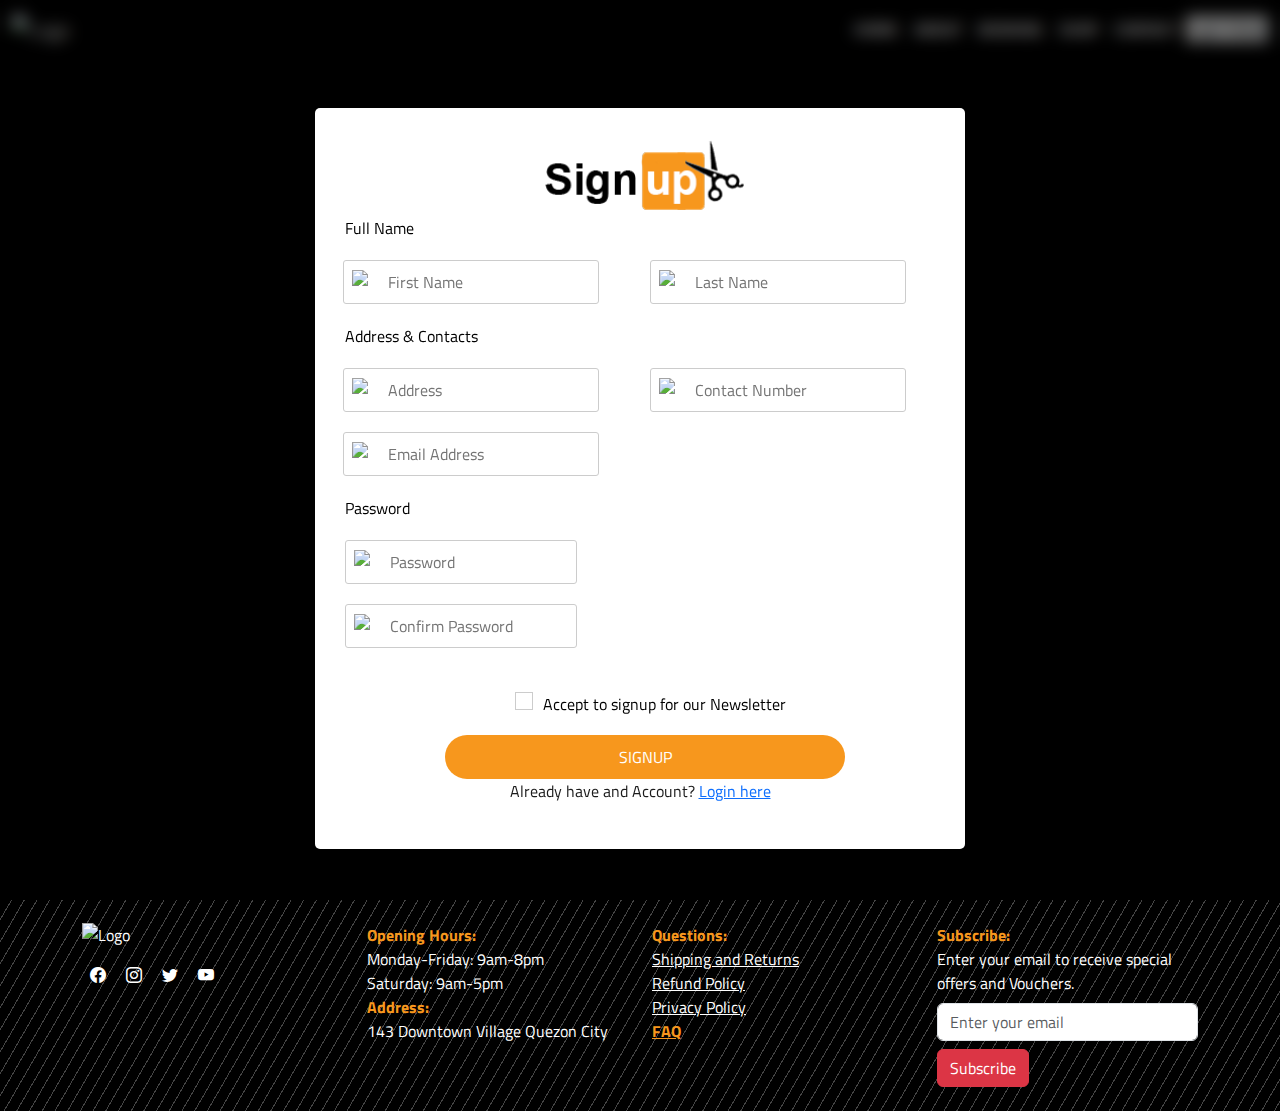
==== signup.html @ 104dce7f "first commit" ====
<!DOCTYPE html>
<html lang="en">
<head>
<meta charset="UTF-8">
<meta name="viewport" content="width=device-width, initial-scale=1, shrink-to-fit=no">
<link href="https://cdn.jsdelivr.net/npm/bootstrap@5.0.0/dist/css/bootstrap.min.css" rel="stylesheet">
<link rel="stylesheet" href="css/style-signup.css">
<link rel="preconnect" href="https://fonts.googleapis.com">
<link rel="preconnect" href="https://fonts.gstatic.com" crossorigin>
<link href="https://fonts.googleapis.com/css2?family=Titillium+Web:ital,wght@0,300;0,400;0,600;0,700;1,300;1,400;1,600;1,700&display=swap" rel="stylesheet">
<link rel="stylesheet" href="https://cdnjs.cloudflare.com/ajax/libs/font-awesome/5.15.3/css/all.min.css">
<link href="https://cdn.jsdelivr.net/npm/bootstrap-icons@1.10.0/font/bootstrap-icons.css" rel="stylesheet">
<link rel="stylesheet" href="https://maxcdn.bootstrapcdn.com/font-awesome/4.4.0/css/font-awesome.min.css">
<script src="https://www.google.com/recaptcha/api.js" async defer></script>


<title>GupitHub/CreateAccount</title>
<style>
        /* Create Account Background */
         body {

            background-image: url("Images/Index/formbg.jpg");

            background-attachment: fixed;

            background-size: cover;
            background-repeat: no-repeat;
            background-position: center center;

            margin: 0;
            padding: 0;
            height: 100vh;
        }
    
</style>


  
</head>
<body class="dark-mode">


<!-- Navigation Bar -->
    <nav class="navbar navbar-expand-lg navbar-dark">
        <div class="container-fluid">
            <a class="navbar-brand" href="#">
                <img src="Images/logo3.png" alt="Logo" id="navbar-logo">

            </a>
            <button class="navbar-toggler" type="button" data-bs-toggle="collapse" data-bs-target="#navbarNav" aria-controls="navbarNav" aria-expanded="false" aria-label="Toggle navigation">
                <span class="navbar-toggler-icon"></span>
            </button>
            
            <div class="collapse navbar-collapse" id="navbarNav"> 
                <ul class="navbar-nav ms-auto">
                    <li class="nav-item">
                        <a class="nav-link" href="#">HOME</a>
                    </li>
                    <li class="nav-item">
                        <a class="nav-link" href="#">ABOUT</a>
                    </li>
                    <li class="nav-item">
                        <a class="nav-link" href="#">BOOKING</a>
                    </li>
                    <li class="nav-item">
                        <a class="nav-link" href="#">SHOP</a>
                    </li>
                    <li class="nav-item">
                        <a class="nav-link" href="#">CONTACT</a>
                    </li>
                    <li class="nav-item d-flex align-items-center">
                        <button class="theme-toggle btn-sm">Light Mode</button>
                    </li>
                </ul>
            </div>
        </div>
    </nav>
    
<!-- Create Account Form -->
<div class="signup-container">
    <div class="contForms">
        <form action="login.html" method="POST" id="caForms">
        <div class="createh2">
            <a href="main.html"><img src="images/signup.png" width="220px"></a>
        </div>
            <div class="row">
                <label for="name">Full Name</label>
                <div class="col-lg-5 col-sm-11" id="formbox" >
                    <img src="https://www.nicepng.com/png/full/128-1280406_user-icon-png.png" alt="User Icon" class="icon">
                    <input type="text" placeholder="First Name" id="firstname" name="firstname">
                </div>
                <div class="col-1"></div>
                <div class="col-lg-5 col-sm-11" id="formbox">
                    <img src="https://www.nicepng.com/png/full/128-1280406_user-icon-png.png" alt="User Icon" class="icon">
                    <input type="text" placeholder="Last Name" id="lasttname" name="username">
                </div>
           
            <!-- Address & Contacts -->
                <label for="addresscontact">Address & Contacts</label>
                <div class="col-lg-5 col-sm-11" id="formbox">
                    <img src="Images/address-icon.png" alt="User Icon" class="icon">
                    <input type="text" placeholder="Address" id="address" name="address">
                </div><div class="col-1"></div>
                <div class="col-lg-5 col-sm-11" id="formbox">
                    <img src="Images/contacts copy.png" alt="User Icon" class="icon">
                    <input type="text" placeholder="Contact Number"  id="contactnum" name="contacts">
                </div>
                <div class="col-lg-5 col-sm-11" id="formbox">
                    <img src="Images/email-icon.png" alt="User Icon" class="icon">
                    <input type="text" placeholder="Email Address" id="emailadd" name="emailaddress">
                </div>
                
            </div>
            <!-- Password -->
            <div class="row">
                <div class="col-lg-5 col-sm-11">
                    <label for="password">Password</label>
                        <div class="grid-item1">
                            <img src="Images/password-icon.png" alt="Lock Icon" class="icon">
                            <input type="password" placeholder="Password" id="password" name="password">
                        </div>
                        <div class="grid-item1">
                            <img src="Images/password2-icon copy.png" alt="Lock Icon" class="icon">
                            <input type="password" placeholder="Confirm Password" id="confirmpass" name="password">
                        </div>  
                </div>
                <div class="g-recaptcha col-md-5" data-sitekey="6LePAFIoAAAAACS-6B1hQikEMlAIPsUUueiMcSsk"></div>
            </div>
         <!-- Radio button for Newsletter -->
        &nbsp;
        <div class="centerradio">
                <div class="squareradiobtn ">
                    <input type="radio" name="radio-group" id="acceptradio" value="newsLetterAccepter"/>
                    <label for="acceptradio">&nbsp;&nbsp; &nbsp; &nbsp; Accept to signup for our Newsletter</label> 
                </div>
            </div>
           
        <div class="col-12">
            <!-- <a href="login.html" style="text-decoration: none;"> -->
                <button class="signupbtn" type="submit" id="signupbtn">SIGNUP</button> 
            <!-- </a> -->
        </div>
        <p style="text-transform: none; color: rgb(27, 27, 27);">Already  have and Account? <a href="login.html">Login here</a></p>
    </form>
</div>
</div>   
<!-- Footer -->
    <footer class="custom-footer py-4 mt-4">
        <div class="container">
            <div class="row">
    
                <!-- Column 1 -->
                <div class="col-lg-3 col-md-6 mb-4 mb-lg-0 text-white">
                    <img src="Images/logo.png" alt="Logo" class="img-fluid mb-3" style="max-width: 150px;">
                    <div>
                        <a href="#" class="mx-2 text-white"><i class="bi bi-facebook"></i></a>
                        <a href="#" class="mx-2 text-white"><i class="bi bi-instagram"></i></a>
                        <a href="#" class="mx-2 text-white"><i class="bi bi-twitter"></i></a>
                        <a href="#" class="mx-2 text-white"><i class="bi bi-youtube"></i></a>
                    </div>
                </div>
    
                <!-- Column 2 -->
                <div class="col-lg-3 col-md-6 mb-4 mb-lg-0 text-white">
                    <strong style="color: #f7971d;">Opening Hours:</strong><br>
                    Monday-Friday: 9am-8pm<br>
                    Saturday: 9am-5pm<br>
                    <strong style="color: #f7971d;">Address:</strong><br>
                    143 Downtown Village Quezon City
                </div>
    
                <!-- Column 3 -->
                <div class="col-lg-3 col-md-6 mb-4 mb-lg-0 text-white">
                    <strong style="color: #f7971d;">Questions:</strong><br>
                    <a href="#" class="text-white">Shipping and Returns</a><br>
                    <a href="#" class="text-white">Refund Policy</a><br>
                    <a href="#" class="text-white">Privacy Policy</a><br>
                    <a href="#" style="color: #f7971d;"><strong>FAQ</strong></a><br>
                </div>
    
                <!-- Column 4 -->
                <div class="col-lg-3 col-md-6 text-white">
                    <strong style="color: #f7971d;">Subscribe:</strong><br>
                    Enter your email to receive special offers and Vouchers.<br>
                    <form class="mt-2">
                        <input type="email" placeholder="Enter your email" class="form-control mb-2">
                        <button type="submit" class="btn btn-danger">Subscribe</button>
                    </form>
                </div>
             
            </div>
              
        </div>
    </footer>
    

<script src="https://cdn.jsdelivr.net/npm/bootstrap@5.0.0/dist/js/bootstrap.bundle.min.js"></script>

<div class="overlayeffect"></div>

<script src="scripts/script-signup.js"></script>
</body>

</html>
---- css/style-signup.css ----
body {
    font-family: 'Titillium Web', sans-serif;
    
   
}


/* Set maximum height for the brand image in the navbar */
.navbar-brand img {
    max-height: 50px;
}

/* Styles for the navigation button */
.navbar-btn {
    background-color: red;
    border: none;
    margin-right: 10px; 
}

/* Default styles for the theme toggle button */
.theme-toggle {
    background-color: #f8f9fa;
    border: none;
    cursor: pointer;
    padding: 1px 3px; 
}

/* Styles for elements in dark mode */
.dark-mode {
    background-color: #000000; 
    color: #ffffff; 
}
.dark-mode .navbar {
    background-color: #000000; 
}
.dark-mode .nav-link {
    color: #ffffff; 
    font-weight: bold;
}
.dark-mode .theme-toggle {
    background-color: #f8f9fa; 
    color: #000000; 
}

/* Styles for elements in light mode */
.light-mode {
    background-color: #f8f9fa;
    color: #000000;
}
.light-mode .navbar {
    background-color: #f8f9fa;
}
.light-mode .nav-link {
    color: #000000; 
    font-weight: bold;
}
.light-mode .theme-toggle {
    background-color: #000000; 
    color: #ffffff; 
}

/* Styles for the hero photo container */
.HeroPhoto {
    background-repeat: no-repeat;
    background-size: cover;
    position: relative;
    display: flex;
    align-items: center;
    justify-content: flex-end;  
}

/* Positioning of the hero photo */
.HeroPhoto {
    position: relative;  
}

/* Transition effect for the hero image */
.HeroPhoto img {
    transition: opacity 1s; 
}

/* Styles for the text inside the hero photo */
.hero-text {
    position: absolute;
    right: 8%; 
    top: 30%; 
    color: #fff;
    z-index: 2; 
}

/* Styles for h1 inside the hero text */
.hero-text h1 {
    position: relative;
    font-size: 66px;
    margin-bottom: 10px;
    font-style: oblique;
    font-weight: bold;
    margin-left: 0px;
}

/* Styles for a red gradient button */
.btn-red {
    position: relative;
    background: linear-gradient(to bottom, #ff3019 0%,#cf0404 100%);
    color: white;
    border: none;
    padding: 10px 25px;
    margin-top: 20px;  
    border-radius: 5px;
    font-weight: bold;
    font-size: larger;
    cursor: pointer;
    transition: background-color 0.3s ease;
    left: 40%; 
}

/* Hover effect for the red gradient button */
.btn-red:hover {
    background: linear-gradient(to bottom, #ff3019 0%,#cf0404 100%);
}

/* Centering the button */
.btn-red {
    left: 50%;
    transform: translateX(-50%); 
}

/* Styling for a container with a skew effect */
.skew-container {
    transform: skewX(-10deg);
    overflow: hidden;
    width: 100%; 
    height: 350px;
}

/* Styling for images inside the skew container */
.skew-container img {
    transform: skewX(10deg);
    width: 100%;
    min-width: 140%;
    height: auto;
    position: absolute;
    left: -10%;
    filter: grayscale(100%);
    transition: filter 0.3s; 
    transform: scale(1.1);
}

/* Hover effects for images inside the skew container */
.skew-container:hover img {
    filter: grayscale(0%);
    transform:translateY(20px);
    box-shadow: 10px 3px 20px 5px #ff0000;
}

/* Styling for text within the skew container */
.gupit-text {
    position: absolute;
    top: 50%;
    left: 50%;
    transform: translate(-50%, -50%);
    color: white;
    font-size: 3rem;
    font-weight:bolder;
    text-shadow: 4px 2px 5px #000000;
    opacity: 0;
    pointer-events: none; 
    transition: opacity 0.3s ease-in; 
    z-index: 1; 
}

/* Hover effect to show the text within the skew container */
.skew-container:hover .gupit-text {
    opacity: 1;
}

/* Styling for h2 elements */
h2 {
    margin-top: 10px; 
    margin-bottom: 50px; 
    text-align: center; 
}

.hr {
color: #f7971d;
opacity: 100%;
}

/* Transition effect for images inside the image container */
.image-container img {
    transition: box-shadow 0.3s ease;
}

/* Styling for the image container */
.image-container {
    position: relative;
}

/* Styling for star icons */
.star-icons {
    color: #f7971d; 
    display: flex;
    justify-content: center; 
    margin-top: 10px; 
}

/* Spacing for individual star icons */
.star-icons i {
    margin: 0 2px; 
}


/* Styling for the footer */
.custom-footer {
    background: repeating-linear-gradient(
        120deg,
        black,
        black 10px,
        #444 10px,
        #444 11px
    );
    color: #ffffff;
}

/* Media query to hide specific h1 elements in hero text for screen widths below 768px */
@media (max-width: 768px) {
    .hero-text h1.display-1, 
    .hero-text h1.display-2 {
        display: none;
    }
}

/* Create account form */

.contForms {
    background-color: #ffffff;
    max-width: 650px;
    margin: 0 auto;
    padding: 30px;
    margin-top: 50px;
    margin-bottom: 50px;
    border-radius: 5px;
    box-shadow: 0 0 10px rgba(0, 0, 0, 0.1);
    text-align: center;
}

.nameForms {
    display: grid;
    position: relative;
    align-content: center;
    margin-left: 10px;
}

label {
    margin-bottom: 20px;
    color: #000000;
}

label {
    display: flex;
}

.input-container {
    display: flex;
    align-items: center;
    margin-bottom: 20px;
    border: 1px solid #ccc;
    border-radius: 3px;
    padding: 8px;
}

#formbox, .grid-item1  {
    display: flex;
    position: relative;
    align-items:center;
    margin-bottom: 20px;
    border: 1px solid #ccc;
    border-radius: 3px;
    padding: 8px;
    letter-spacing: 0.5px;
}

#formbox {
    left: 10px;
}

.icon {
    width: 24px; /* Set the width of the icon as needed */
    height: 24px; /* Set the height of the icon as needed */
    margin-right: 10px;
}

.g-recaptcha {
    display: flex;
    position: relative;
    align-items: center;
    transform: scale(1px) ;
}


input {
    flex: 1px;
    border: none;
    outline: none;

}

.signupbtn {
    display: grid;
    position:relative;
    align-content: center;
    left: 100px;
    background-color: #f7971d;
    color: #ffffff;
    border: none;
    margin-top: 10px;
    border-radius: 50px;
    padding: 10px 10px;
    width: 400px;
    cursor: pointer;
    transition: background-color 0.3s;

}
.signupbtn:hover {
    background-color: #ff0000;
}

/* radio button */

.centerradio {
    display:flex;
    position: relative;
    left: 170px;
    align-content: center;
   
    
    }

    div.squareradiobtn input[type="radio"] {
    position:absolute;
    opacity: 0;
    -moz-opacity: 0;
    -webkit-opacity: 0;
    -o-opacity: 0;
    }

    div.squareradiobtn input[type="radio"] + label {
    position:relative;
 
    width: 300px;
    height: 25px;
    margin: 0 8px 8px 0;  
 
    }

    div.squareradiobtn input[type="radio"] + label:before {
    content:"";
    display:block;
    position:absolute;
    top:0px;
    left:0px;
    height: 18px;
    width: 18px;
    background: #e4e4e4;
    border: 2px solid #fff;
    transition: all 0.5s ease;
    border: 1px solid #cccccc;
    }

    div.squareradiobtn input[type="radio"]#acceptradio + label:before {
    background:#ffffff;
    }


    div.squareradiobtn input[type="radio"]:checked + label:after {
    font-family: 'FontAwesome';
    display:block;
    position:absolute;
    top:1px;
    left:1px;
    content: '\f00c';
    font-size: 15px;
    color: #000000;
    z-index: 9;
    text-indent: 0;
    margin: 0;

    }

    div.squareradiobtn input[type="radio"]#acceptradio:checked + label:after {
    color: #f7971d;
    }



.grid-container {
    display: grid;
    grid-template-columns: repeat(auto-fill, minmax(500px, 1fr));
   
}
/* Style for individual grid items */
.grid-item {
    background-color: #f0f0f000;
    text-align: center
}
  @media (max-width: 768px) {
    .grid-container {
        grid-template-columns: 1fr; /* Change to a single column */
    }
}


.createh2 h2 {
    font-size: 35px;
    color: rgb(29, 29, 29);
    margin-top: none;
}

.signup-container {
    position: relative;
    z-index: 2; /* Place it above the overlay */
    /* Add other styles for your login container */
}

/* Style for the transparent overlay */
.overlayeffect {
    position: fixed;
    top: 0;
    left: 0;
    width: 100%;
    height: 100%;
    background-color: rgba(0, 0, 0, 0.5); /* Transparent black background */
    backdrop-filter: blur(8px); /* Apply a blur effect */
    z-index: 1; /* Place it below the login container */
}
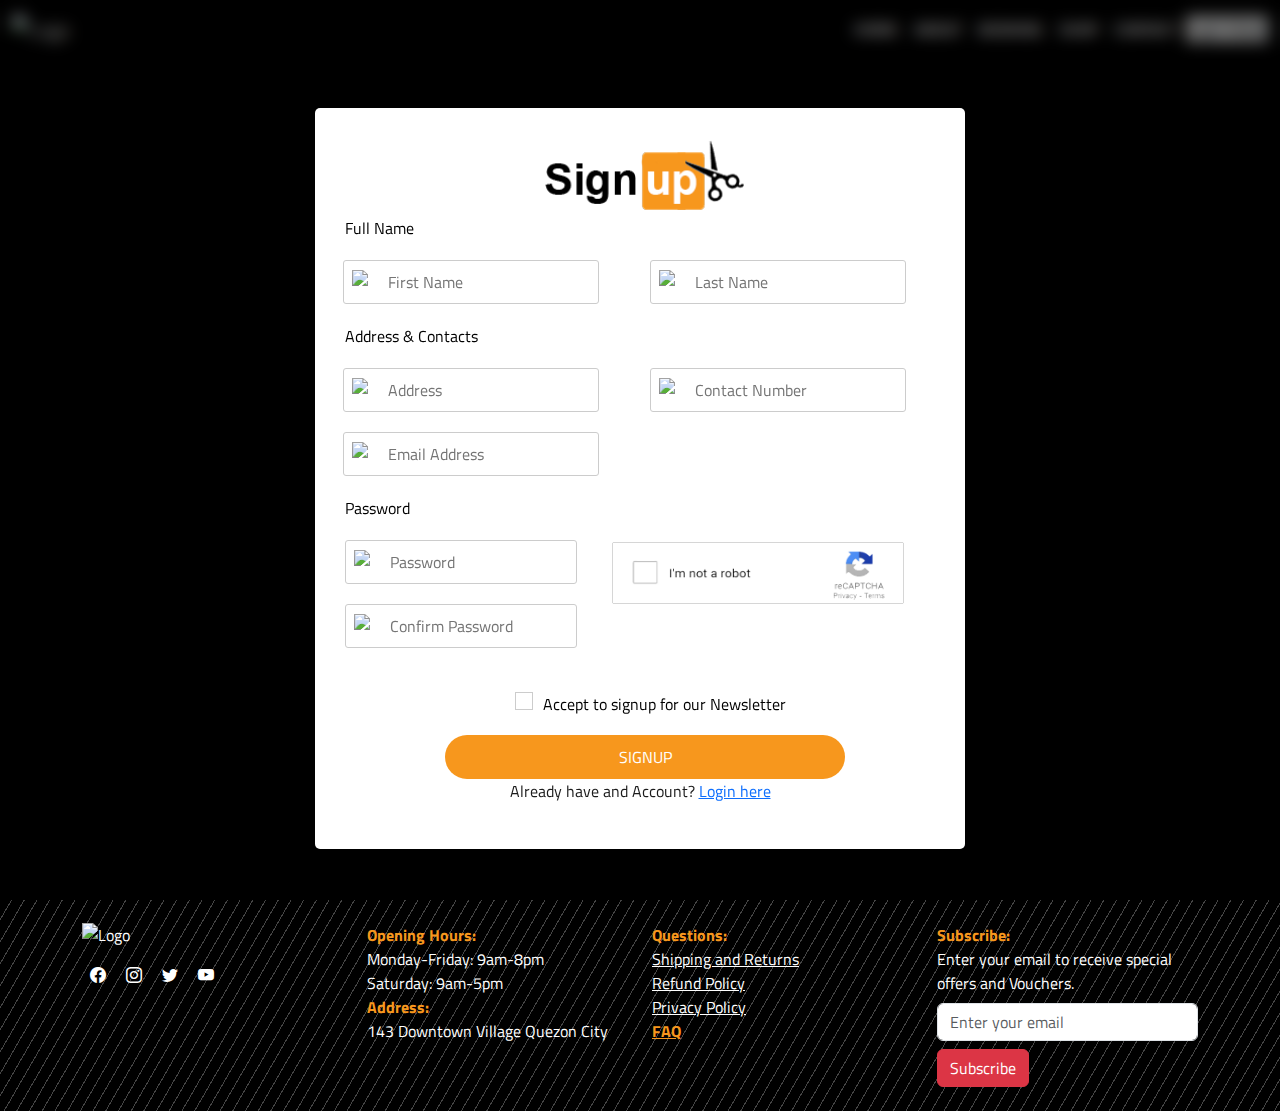
==== commit 47d54420: "2nd commit" ====
--- a/signup.html
+++ b/signup.html
@@ -81,7 +81,7 @@
     <div class="contForms">
         <form action="login.html" method="POST" id="caForms">
         <div class="createh2">
-            <a href="main.html"><img src="images/signup.png" width="220px"></a>
+            <a href=""><img src="images/signup.png" width="220px"></a>
         </div>
             <div class="row">
                 <label for="name">Full Name</label>
@@ -123,8 +123,8 @@
                             <img src="Images/password2-icon copy.png" alt="Lock Icon" class="icon">
                             <input type="password" placeholder="Confirm Password" id="confirmpass" name="password">
                         </div>  
-                </div>
-                <div class="g-recaptcha col-md-5" data-sitekey="6LePAFIoAAAAACS-6B1hQikEMlAIPsUUueiMcSsk"></div>
+                </div class="col-12">
+                <img src="images/reCAPTCHA.png" alt="reCAPTCHAdummy" id="reCAPTCHAdummy">
             </div>
          <!-- Radio button for Newsletter -->
         &nbsp;
@@ -136,9 +136,9 @@
             </div>
            
         <div class="col-12">
-            <!-- <a href="login.html" style="text-decoration: none;"> -->
+          
                 <button class="signupbtn" type="submit" id="signupbtn">SIGNUP</button> 
-            <!-- </a> -->
+            
         </div>
         <p style="text-transform: none; color: rgb(27, 27, 27);">Already  have and Account? <a href="login.html">Login here</a></p>
     </form>
--- a/css/style-signup.css
+++ b/css/style-signup.css
@@ -433,4 +433,14 @@
     background-color: rgba(0, 0, 0, 0.5); /* Transparent black background */
     backdrop-filter: blur(8px); /* Apply a blur effect */
     z-index: 1; /* Place it below the login container */
+}
+
+#reCAPTCHAdummy {
+    width: 290px;
+    height: 60px;
+    box-shadow: 0 0 1px rgba(0, 0, 0, 0.945);
+    display: flex;
+    position: relative;
+    margin-top: 47px;
+    margin-left: 24px;
 }